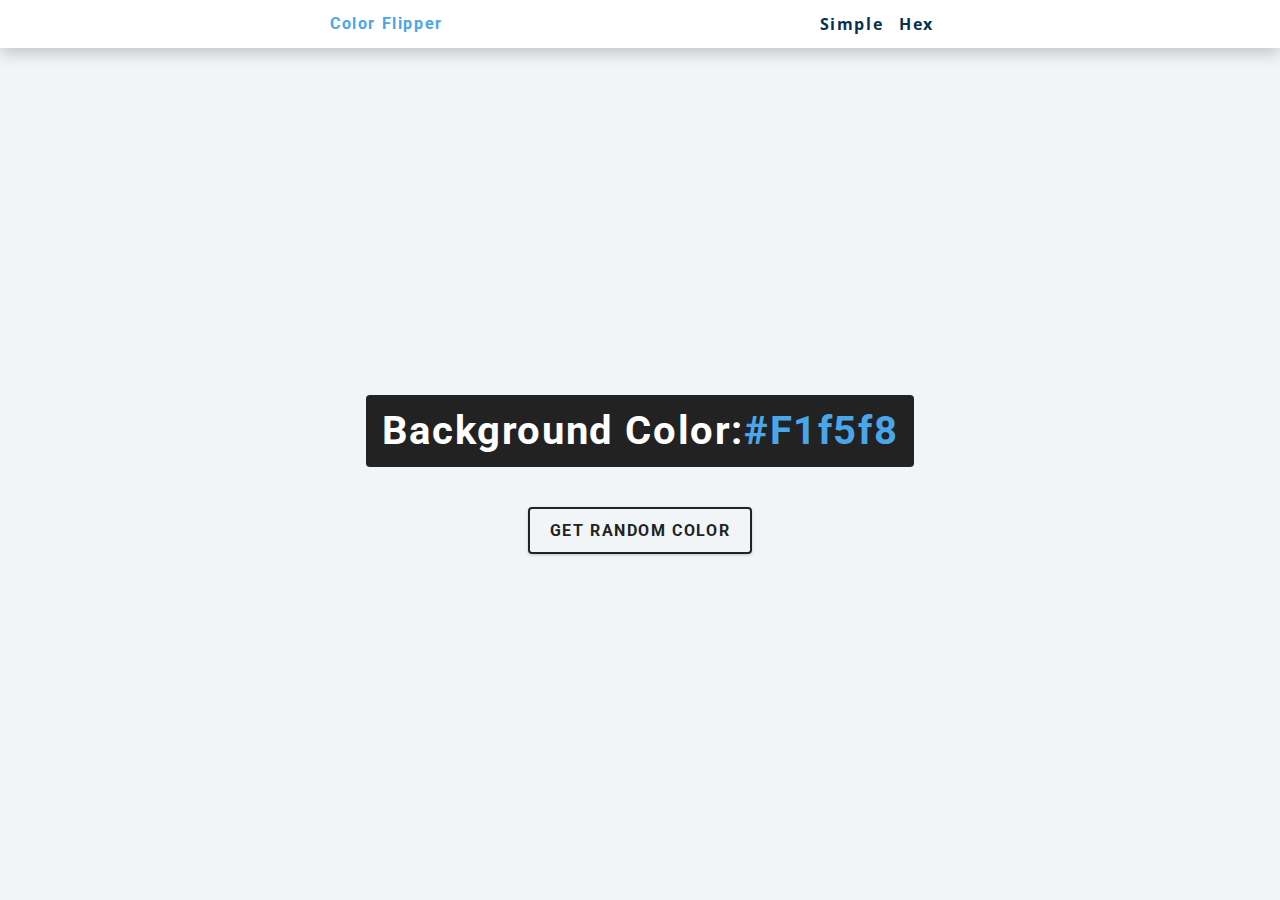
==== index.html @ b307ff41 "My first commit on this repo" ====
<!DOCTYPE html>
<html lang="en">
  <head>
    <meta charset="UTF-8" />
    <meta name="viewport" content="width=device-width, initial-scale=1.0" />
    <title>Color Flipper || Simple</title>

    <!-- styles -->
    <link rel="stylesheet" href="styles.css" />
  </head>
  <body>
   <nav>
	   <div class="nav-center">
		   <h4>Color flipper</h4>
	   <ul class="nav-links">
		   <li>
			   <a href="index.html">simple</a>
		   </li>
		   <li>
			   <a href="hex.html">hex</a>
		   </li>
	   </ul>
	   </div>
	  </nav>
	  <main>
		  <div class="container">
			  <h2>background color:<span class="color">#f1f5f8</span></h2>
			  <button class="btn btn-hero" id="btn">Get Random Color</button>
		  </div>
	  </main>
    <!-- javascript -->
    <script src="app.js"></script>
  </body>
</html>
---- styles.css ----
/*
=============== 
Fonts
===============
*/
@import url("https://fonts.googleapis.com/css?family=Open+Sans|Roboto:400,700&display=swap");

/*
=============== 
Variables
===============
*/

:root {
  /* dark shades of primary color*/
  --clr-primary-1: hsl(205, 86%, 17%);
  --clr-primary-2: hsl(205, 77%, 27%);
  --clr-primary-3: hsl(205, 72%, 37%);
  --clr-primary-4: hsl(205, 63%, 48%);
  /* primary/main color */
  --clr-primary-5: hsl(205, 78%, 60%);
  /* lighter shades of primary color */
  --clr-primary-6: hsl(205, 89%, 70%);
  --clr-primary-7: hsl(205, 90%, 76%);
  --clr-primary-8: hsl(205, 86%, 81%);
  --clr-primary-9: hsl(205, 90%, 88%);
  --clr-primary-10: hsl(205, 100%, 96%);
  /* darkest grey - used for headings */
  --clr-grey-1: hsl(209, 61%, 16%);
  --clr-grey-2: hsl(211, 39%, 23%);
  --clr-grey-3: hsl(209, 34%, 30%);
  --clr-grey-4: hsl(209, 28%, 39%);
  /* grey used for paragraphs */
  --clr-grey-5: hsl(210, 22%, 49%);
  --clr-grey-6: hsl(209, 23%, 60%);
  --clr-grey-7: hsl(211, 27%, 70%);
  --clr-grey-8: hsl(210, 31%, 80%);
  --clr-grey-9: hsl(212, 33%, 89%);
  --clr-grey-10: hsl(210, 36%, 96%);
  --clr-white: #fff;
  --clr-red-dark: hsl(360, 67%, 44%);
  --clr-red-light: hsl(360, 71%, 66%);
  --clr-green-dark: hsl(125, 67%, 44%);
  --clr-green-light: hsl(125, 71%, 66%);
  --clr-black: #222;
  --ff-primary: "Roboto", sans-serif;
  --ff-secondary: "Open Sans", sans-serif;
  --transition: all 0.3s linear;
  --spacing: 0.1rem;
  --radius: 0.25rem;
  --light-shadow: 0 5px 15px rgba(0, 0, 0, 0.1);
  --dark-shadow: 0 5px 15px rgba(0, 0, 0, 0.2);
  --max-width: 1170px;
  --fixed-width: 620px;
}
/*
=============== 
Global Styles
===============
*/

*,
::after,
::before {
  margin: 0;
  padding: 0;
  box-sizing: border-box;
}
body {
  font-family: var(--ff-secondary);
  background: var(--clr-grey-10);
  color: var(--clr-grey-1);
  line-height: 1.5;
  font-size: 0.875rem;
}
ul {
  list-style-type: none;
}
a {
  text-decoration: none;
}
h1,
h2,
h3,
h4 {
  letter-spacing: var(--spacing);
  text-transform: capitalize;
  line-height: 1.25;
  margin-bottom: 0.75rem;
  font-family: var(--ff-primary);
}
h1 {
  font-size: 3rem;
}
h2 {
  font-size: 2rem;
}
h3 {
  font-size: 1.25rem;
}
h4 {
  font-size: 0.875rem;
}
p {
  margin-bottom: 1.25rem;
  color: var(--clr-grey-5);
}
@media screen and (min-width: 800px) {
  h1 {
    font-size: 4rem;
  }
  h2 {
    font-size: 2.5rem;
  }
  h3 {
    font-size: 1.75rem;
  }
  h4 {
    font-size: 1rem;
  }
  body {
    font-size: 1rem;
  }
  h1,
  h2,
  h3,
  h4 {
    line-height: 1;
  }
}
/*  global classes */

/* section */
.section {
  padding: 5rem 0;
}

.section-center {
  width: 90vw;
  margin: 0 auto;
  max-width: 1170px;
}
@media screen and (min-width: 992px) {
  .section-center {
    width: 95vw;
  }
}
main {
  min-height: 100vh;
  display: grid;
  place-items: center;
}

/*
=============== 
Nav
===============
*/
nav {
  background: var(--clr-white);
  height: 3rem;
  display: grid;
  align-items: center;
  box-shadow: var(--dark-shadow);
}
.nav-center {
  width: 90vw;
  max-width: var(--fixed-width);
  margin: 0 auto;
  display: flex;
  align-items: center;
  justify-content: space-between;
}
.nav-center h4 {
  margin-bottom: 0;
  color: var(--clr-primary-5);
}
.nav-links {
  display: flex;
}
nav a {
  text-transform: capitalize;
  font-weight: 700;
  font-size: 1rem;
  color: var(--clr-primary-1);
  letter-spacing: var(--spacing);
  margin-right: 1rem;
}
nav a:hover {
  color: var(--clr-primary-5);
}
/*
=============== 
Container
===============
*/
main {
  min-height: calc(100vh - 3rem);
  display: grid;
  place-items: center;
}
.container {
  text-align: center;
}
.container h2 {
  background: var(--clr-black);
  color: var(--clr-white);
  padding: 1rem;
  border-radius: var(--radius);
  margin-bottom: 2.5rem;
}
.color {
  color: var(--clr-primary-5);
}
.btn-hero {
  font-family: var(--ff-primary);
  text-transform: uppercase;
  background: transparent;
  color: var(--clr-black);
  letter-spacing: var(--spacing);
  display: inline-block;
  font-weight: 700;
  transition: var(--transition);
  border: 2px solid var(--clr-black);
  cursor: pointer;
  box-shadow: 0 1px 3px rgba(0, 0, 0, 0.2);
  border-radius: var(--radius);
  font-size: 1rem;
  padding: 0.75rem 1.25rem;
}
.btn-hero:hover {
  color: var(--clr-white);
  background: var(--clr-black);
}
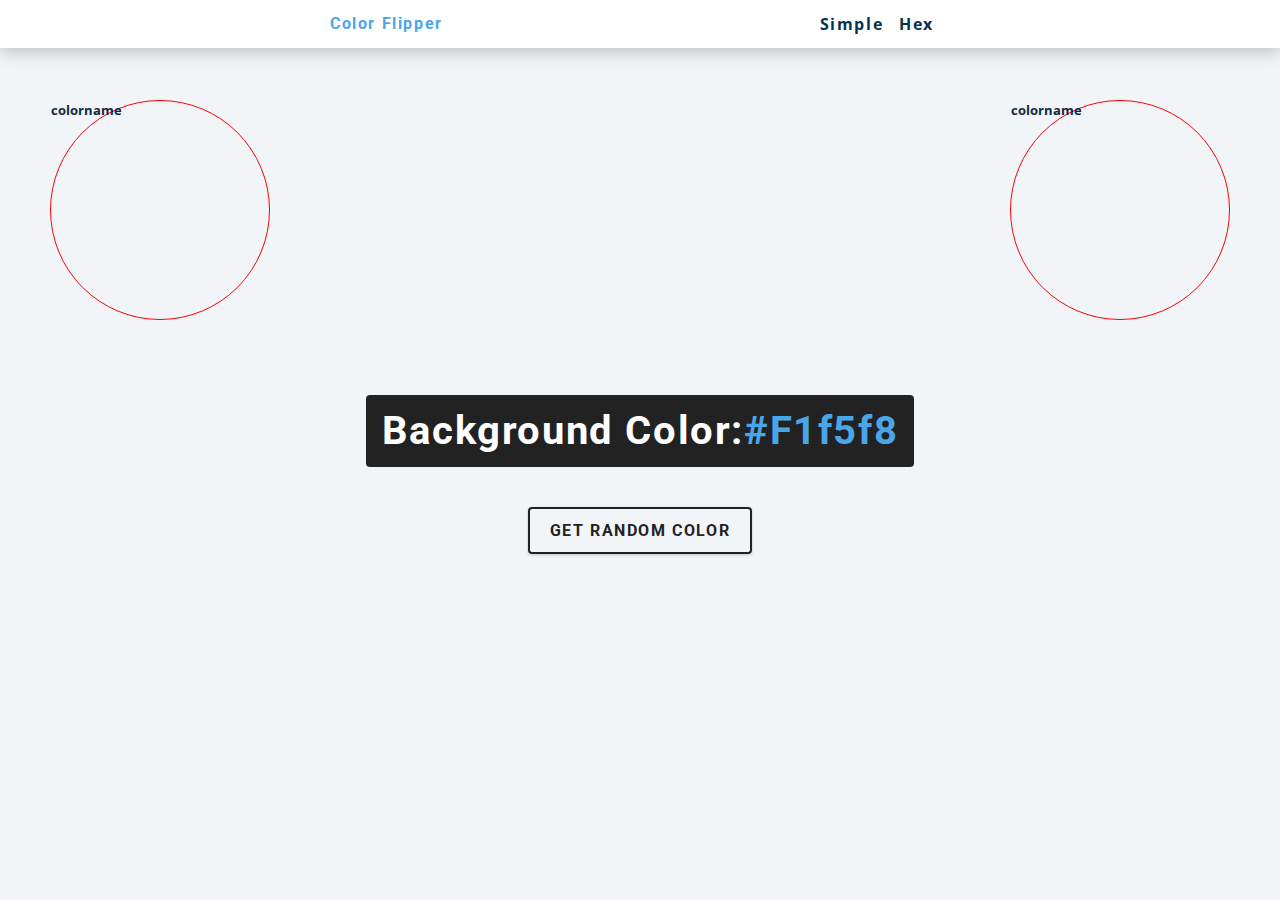
==== commit be2cdf0b: "My second reveison after changing the background to divs" ====
--- a/index.html
+++ b/index.html
@@ -27,6 +27,12 @@
 			  <h2>background color:<span class="color">#f1f5f8</span></h2>
 			  <button class="btn btn-hero" id="btn">Get Random Color</button>
 		  </div>
+		  <div id="hero">
+			  <h5><span class="bcolor">colorname</span></h5>
+		  </div>
+		  <div id="hero1">
+			  <h5><span class="bcolor1">colorname</span></h5>
+		  </div>
 	  </main>
     <!-- javascript -->
     <script src="app.js"></script>
--- a/styles.css
+++ b/styles.css
@@ -200,6 +200,7 @@
   place-items: center;
 }
 .container {
+	position: relative;
   text-align: center;
 }
 .container h2 {
@@ -232,3 +233,25 @@
   color: var(--clr-white);
   background: var(--clr-black);
 }
+#hero{
+	display: flex;
+	top: 100px;
+	left: 50px;
+	position: absolute;
+	border: 1px solid red;
+	border-radius: 50%;
+	height: 220px;
+	width: 220px;
+	z-index: 1;
+}
+#hero1{
+	display: flex;
+	top: 100px;
+	right: 50px;
+	position: absolute;
+	border: 1px solid red;
+	border-radius: 50%;
+	height: 220px;
+	width: 220px;
+	z-index: 1;
+}